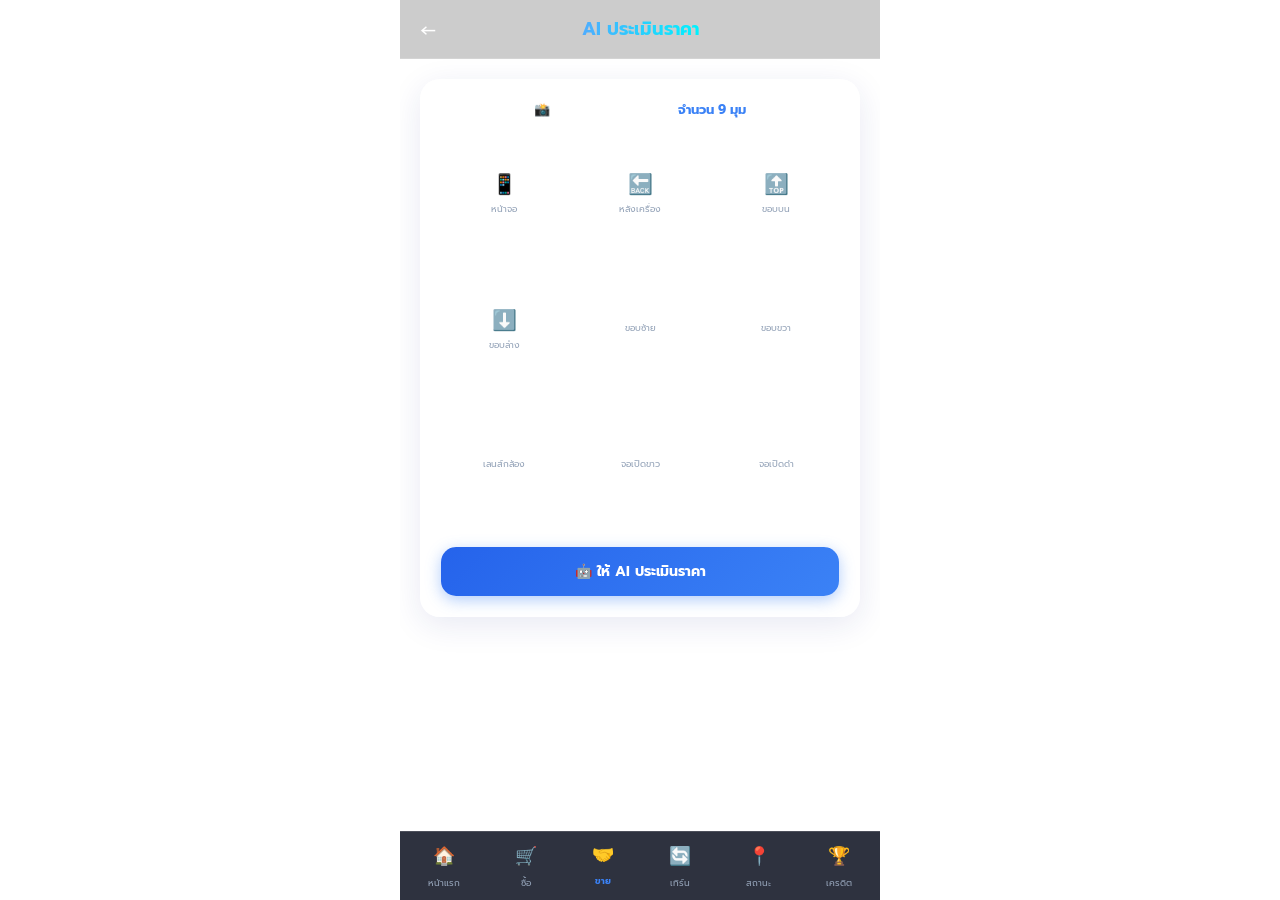
==== evaluate.html @ 4bdc99f0 "Add files via upload" ====
<!DOCTYPE html>
<html lang="th">
<head>
    <meta charset="UTF-8">
    <meta name="viewport" content="width=device-width, initial-scale=1.0, maximum-scale=1.0, user-scalable=no, viewport-fit=cover">
    <title>ClearMobi | ประเมินราคา</title>
    <link href="https://fonts.googleapis.com/css2?family=Prompt:wght@300;400;600;700&display=swap" rel="stylesheet">
    <link rel="stylesheet" href="css/style.css">
    <style>
        .upload-grid { display: grid; grid-template-columns: repeat(3, 1fr); gap: 10px; margin-bottom: 20px; }
        .upload-box {
            background: rgba(255,255,255,0.05); border: 1px dashed var(--glass-border);
            border-radius: 10px; aspect-ratio: 1; display: flex; flex-direction: column;
            align-items: center; justify-content: center; cursor: pointer; color: var(--text-muted);
            transition: background 0.2s; position: relative; overflow: hidden;
        }
        .upload-box:active { background: rgba(255,255,255,0.1); }
        .upload-box.uploaded { border: 1px solid var(--accent-green); }
        .upload-box img { width: 100%; height: 100%; object-fit: cover; position: absolute; top: 0; left: 0; display: none; }
        .upload-box.uploaded img { display: block; }
        .upload-icon { font-size: 20px; margin-bottom: 5px; }
        .upload-text { font-size: 9px; text-align: center; line-height: 1.2;}

        .price-result {
            background: linear-gradient(135deg, rgba(16, 185, 129, 0.2), rgba(16, 185, 129, 0.05));
            border: 1px solid var(--accent-green); border-radius: 15px; padding: 20px;
            text-align: center; margin-top: 20px; display: none;
        }
    </style>
</head>
<body class="theme-spirited">

    <div class="top-nav">
        <a href="index.html" style="position: absolute; left: 20px; text-decoration: none; color: inherit; font-size: 20px;">←</a>
        <div class="logo-c" style="font-size: 18px;">AI ประเมินราคา</div>
    </div>

    <div class="container">
        <div class="glass-card-light" style="margin-bottom: 20px; text-align: center;">
            <p style="font-size: 13px; margin-bottom: 10px;">📸 อัปโหลดรูปรอบเครื่อง <span style="color:var(--accent-blue); font-weight:bold;">จำนวน 9 มุม</span></p>

            <div class="upload-grid" id="uploadGrid">
                <div class="upload-box" onclick="mockUpload(this)"><div class="upload-icon">📱</div><div class="upload-text">หน้าจอ</div><img src="images/phone1.png"></div>
                <div class="upload-box" onclick="mockUpload(this)"><div class="upload-icon">🔙</div><div class="upload-text">หลังเครื่อง</div><img src="images/phone-14-back.png"></div>
                <div class="upload-box" onclick="mockUpload(this)"><div class="upload-icon">🔝</div><div class="upload-text">ขอบบน</div><img src="images/phone1.png"></div>
                <div class="upload-box" onclick="mockUpload(this)"><div class="upload-icon">⬇️</div><div class="upload-text">ขอบล่าง</div><img src="images/phone1.png"></div>
                <div class="upload-box" onclick="mockUpload(this)"><div class="upload-text">ขอบซ้าย</div><img src="images/phone1.png"></div>
                <div class="upload-box" onclick="mockUpload(this)"><div class="upload-text">ขอบขวา</div><img src="images/phone1.png"></div>
                <div class="upload-box" onclick="mockUpload(this)"><div class="upload-text">เลนส์กล้อง</div><img src="images/phone1.png"></div>
                <div class="upload-box" onclick="mockUpload(this)"><div class="upload-text">จอเปิดขาว</div><img src="images/phone1.png"></div>
                <div class="upload-box" onclick="mockUpload(this)"><div class="upload-text">จอเปิดดำ</div><img src="images/phone1.png"></div>
            </div>

            <button class="btn-glow-blue" style="width: 100%;" onclick="evaluatePrice()" id="btnEval">🤖 ให้ AI ประเมินราคา</button>
        </div>

        <div class="price-result" id="priceResult">
            <p style="font-size: 12px; color: var(--text-muted); margin-bottom: 5px;">ราคาประเมินคาดการณ์</p>
            <h2 style="color: var(--accent-green); font-size: 28px; margin-bottom: 15px;">฿18,500</h2>
            <div style="display: flex; gap: 10px;">
                <button class="btn-glow-blue" style="flex: 1; font-size: 13px;" onclick="window.location.href='kyc_legal.html'">💰 ยืนยันขาย</button>
                <button class="btn-glow-blue" style="flex: 1; font-size: 13px; background: linear-gradient(90deg, #f59e0b, #fbbf24); box-shadow: 0 4px 15px rgba(245,158,11,0.4);" onclick="window.location.href='trade-in.html'">🔄 นำไปเทิร์น</button>
            </div>
        </div>
    </div>

    <!-- เมนูด้านล่าง 6 เมนู -->
    <div class="bottom-nav">
        <a href="index.html" class="nav-item"><span class="nav-icon">🏠</span>หน้าแรก</a>
        <a href="marketplace.html" class="nav-item"><span class="nav-icon">🛒</span>ซื้อ</a>
        <a href="evaluate.html" class="nav-item active"><span class="nav-icon">🤝</span>ขาย</a>
        <a href="trade-in.html" class="nav-item"><span class="nav-icon">🔄</span>เทิร์น</a>
        <a href="tracking.html" class="nav-item"><span class="nav-icon">📍</span>สถานะ</a>
        <a href="soldout.html" class="nav-item"><span class="nav-icon">🏆</span>เครดิต</a>
    </div>

    <script src="js/app.js"></script>
    <script>
        let uploadCount = 0;
        function mockUpload(el) {
            if(!el.classList.contains('uploaded')) {
                el.classList.add('uploaded');
                uploadCount++;
            }
        }
        function evaluatePrice() {
            if(uploadCount < 9) {
                alert('⚠️ กรุณาอัปโหลดรูปภาพให้ครบจำนวน 9 มุมก่อนครับ');
                return;
            }
            ActionLock.lock('btnEval', 'AI กำลังวิเคราะห์...');
            setTimeout(() => {
                document.getElementById('priceResult').style.display = 'block';
                window.scrollTo({ top: document.body.scrollHeight, behavior: 'smooth' });
            }, 1500);
        }
    </script>
</body>
</html>
---- css/style.css ----
/* =========================================
 ไ ฟล์: css/style.css                                                     *
 ฟังก์ชัน: ควบคุม UI และจัดกึ่งกลาง Mobile App
 ========================================= */

:root {
    --bg-dark: #071022;
    --glass-dark: rgba(15, 25, 45, 0.65);
    --glass-light: rgba(255, 255, 255, 0.4);
    --glass-border: rgba(255, 255, 255, 0.15);
    --glass-blur: blur(15px);
    --text-main: #ffffff;
    --text-muted: #94a3b8;
    --accent-blue: #3b82f6;
    --accent-green: #10b981;
}

* { box-sizing: border-box; margin: 0; padding: 0; font-family: 'Prompt', sans-serif; -webkit-tap-highlight-color: transparent; }

/* 1. ล็อก Body และดึงแอปให้อยู่ตรงกลางจอเสมอ */
html, body {
    height: 100%;
    height: 100dvh; /* รองรับ Safari บน iOS ให้เต็มจอเป๊ะๆ */
    width: 100vw;
    overflow: hidden; /* ห้าม Body เลื่อน ป้องกันการเด้งแปลกๆ */
    display: flex;
    flex-direction: column;
    align-items: center; /* พระเอกของเรา: จัดกึ่งกลางแนวนอน */
    -webkit-user-select: none; user-select: none;
}

input, textarea, select { -webkit-user-select: auto; user-select: auto; }

/* 2. ดึงรูปพื้นหลังมาจากโฟลเดอร์ images ให้ถูกต้อง */
body.theme-spirited { background: url('../images/bg-spirited.png') center/cover no-repeat fixed; color: var(--text-main); }
body.theme-pastel { background: url('../images/bg-pastel.png') center/cover no-repeat fixed; color: #1e293b; }

/* --- 3. โครงสร้างเลย์เอาต์หลักของ App (ล็อกความกว้าง) --- */
.top-nav {
    flex-shrink: 0;
    display: flex; justify-content: center; align-items: center;
    padding: calc(15px + env(safe-area-inset-top)) 20px 15px 20px;
    background: rgba(0, 0, 0, 0.2);
    backdrop-filter: var(--glass-blur); border-bottom: 1px solid var(--glass-border);
    z-index: 1000;

    /* ล็อกความกว้างให้เท่ากับหน้าจอมือถือ */
    width: 100%;
    max-width: 480px;
}

/* พื้นที่ตรงกลางให้เลื่อนได้ (Scrollable Content) */
.container {
    flex: 1;
    overflow-y: auto; /* ให้เลื่อนได้เฉพาะพื้นที่เนื้อหา */
    -webkit-overflow-scrolling: touch; /* เลื่อนลื่นไหลบนระบบ iOS */
    padding: 20px 20px 100px 20px;

    /* ล็อกความกว้างให้อยู่ตรงกลาง */
    width: 100%;
    max-width: 480px;
    position: relative;
}
.container::-webkit-scrollbar { display: none; } /* ซ่อนแถบ Scrollbar ให้เนียนตา */

.bottom-nav {
    flex-shrink: 0;
    position: absolute; bottom: 0;
    left: 50%; /* เทคนิคดึงมาตรงกลางจอ */
    transform: translateX(-50%); /* จัดกึ่งกลางแกน X ให้เป๊ะๆ */

    /* ล็อกความกว้าง */
    width: 100%;
    max-width: 480px;

    display: flex; justify-content: space-around;
    background: rgba(10, 15, 30, 0.85); backdrop-filter: var(--glass-blur);
    border-top: 1px solid var(--glass-border);
    padding: 15px 0 calc(15px + env(safe-area-inset-bottom)) 0;
    z-index: 1000;
}
.theme-pastel .bottom-nav { background: rgba(255, 255, 255, 0.85); border-top: 1px solid rgba(0,0,0,0.1); }

.logo-c { font-size: 20px; font-weight: 700; background: linear-gradient(to right, #4facfe, #00f2fe); -webkit-background-clip: text; -webkit-text-fill-color: transparent; }

/* โค้ดส่วน Glass Cards และ Buttons ด้านล่างคงไว้เหมือนเดิมได้เลยครับ... */

/* Glass Cards */
.glass-card-dark {
    background: var(--glass-dark); backdrop-filter: var(--glass-blur);
    border: 1px solid var(--glass-border); border-radius: 20px; padding: 20px; margin-bottom: 15px;
    box-shadow: 0 8px 32px rgba(0,0,0,0.3); color: #fff;
}
.glass-card-light {
    background: var(--glass-light); backdrop-filter: var(--glass-blur);
    border: 1px solid rgba(255,255,255,0.6); border-radius: 20px; padding: 20px; margin-bottom: 15px;
    box-shadow: 0 8px 32px rgba(31,38,135,0.1);
}

/* Buttons */
.btn-glow-blue, .btn-glow-green {
    border: none; color: white; padding: 14px 20px; border-radius: 15px; font-weight: bold;
    cursor: pointer; display: flex; align-items: center; justify-content: center; gap: 8px; width: 100%;
    font-size: 14px; transition: transform 0.1s; outline: none;
}
.btn-glow-blue { background: linear-gradient(135deg, #2563eb, #3b82f6); box-shadow: 0 4px 15px rgba(59, 130, 246, 0.4); }
.btn-glow-green { background: linear-gradient(135deg, #059669, #10b981); box-shadow: 0 4px 15px rgba(16, 185, 129, 0.4); }
.btn-glow-blue:active, .btn-glow-green:active { transform: scale(0.96); }

.nav-item { color: var(--text-muted); text-decoration: none; font-size: 10px; display: flex; flex-direction: column; align-items: center; gap: 4px; transition: color 0.3s; }
.theme-pastel .nav-item { color: #64748b; }
.nav-item.active { color: var(--accent-blue); font-weight: bold; transform: translateY(-2px); }
.nav-icon { font-size: 22px; margin-bottom: 2px; }
/* =========================================
 ส ่วนเสริม: ระบบ Zoom รูปภาพเอกสาร (Modal)      *
 ========================================= */
.modal {
    display: none; position: fixed; z-index: 2000; left: 0; top: 0;
    width: 100vw; height: 100dvh; background-color: rgba(0,0,0,0.9);
    align-items: center; justify-content: center;
    opacity: 0; transition: opacity 0.3s ease;
    backdrop-filter: blur(10px);
}
.modal.show { display: flex; opacity: 1; }
.modal-content {
    max-width: 95%; max-height: 90%; object-fit: contain;
    border-radius: 10px; box-shadow: 0 0 30px rgba(255,255,255,0.1);
    transform: scale(0.8); transition: transform 0.3s ease;
}
.modal.show .modal-content { transform: scale(1); }
.modal-close {
    position: absolute; top: 20px; right: 25px; color: #fff;
    font-size: 40px; font-weight: bold; cursor: pointer;
    background: rgba(0,0,0,0.5); width: 40px; height: 40px;
    display: flex; align-items: center; justify-content: center;
    border-radius: 50%;
}

/* สไตล์กล่องเอกสารในหน้า Index */
.doc-group { margin-bottom: 25px; }
.doc-group h3 { font-size: 14px; color: var(--accent-blue); margin-bottom: 12px; border-bottom: 1px solid rgba(255,255,255,0.1); padding-bottom: 5px;}
.doc-list { display: grid; grid-template-columns: repeat(2, 1fr); gap: 10px; }
.doc-card {
    background: var(--glass-dark); border: 1px solid var(--glass-border);
    border-radius: 12px; padding: 10px; text-align: center; cursor: pointer;
    transition: transform 0.2s;
}
.doc-card:active { transform: scale(0.95); }
.doc-icon { font-size: 30px; margin-bottom: 5px; filter: drop-shadow(0 0 5px rgba(255,255,255,0.2)); }
.doc-card img { width: 100%; height: 80px; object-fit: cover; border-radius: 8px; margin-bottom: 5px; opacity: 0.8; }
.doc-name { font-size: 10px; color: #fff; line-height: 1.2; }

/* อัปเดตขนาด Bottom Nav ให้รองรับ 6 เมนู */
.bottom-nav { padding: 10px 0 calc(10px + env(safe-area-inset-bottom)) 0; }
.nav-item { font-size: 9px; }
.nav-icon { font-size: 18px; margin-bottom: 2px; }
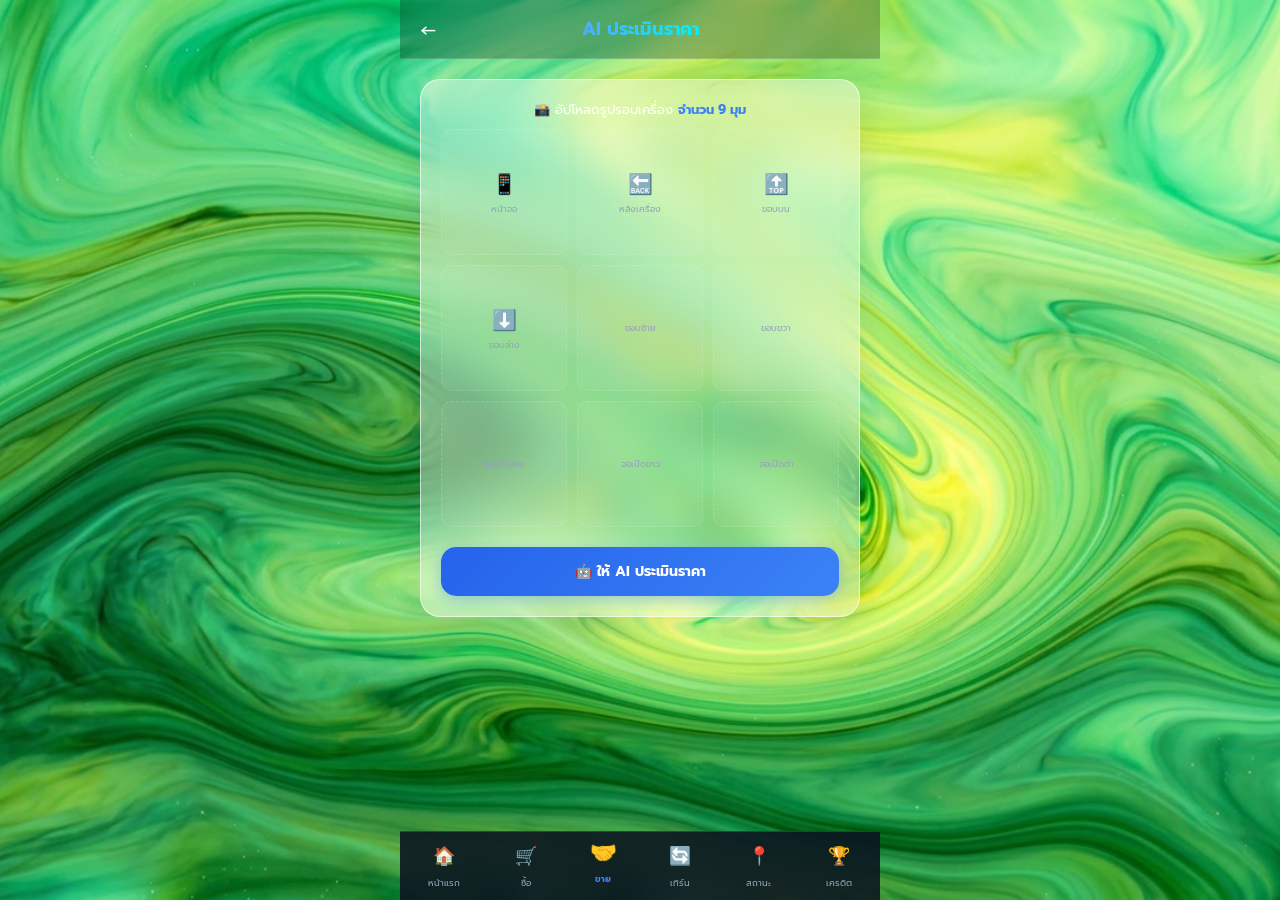
==== commit ec041d75: "Add files via upload" ====
--- a/evaluate.html
+++ b/evaluate.html
@@ -40,15 +40,15 @@
             <p style="font-size: 13px; margin-bottom: 10px;">📸 อัปโหลดรูปรอบเครื่อง <span style="color:var(--accent-blue); font-weight:bold;">จำนวน 9 มุม</span></p>
 
             <div class="upload-grid" id="uploadGrid">
-                <div class="upload-box" onclick="mockUpload(this)"><div class="upload-icon">📱</div><div class="upload-text">หน้าจอ</div><img src="images/phone1.png"></div>
-                <div class="upload-box" onclick="mockUpload(this)"><div class="upload-icon">🔙</div><div class="upload-text">หลังเครื่อง</div><img src="images/phone-14-back.png"></div>
-                <div class="upload-box" onclick="mockUpload(this)"><div class="upload-icon">🔝</div><div class="upload-text">ขอบบน</div><img src="images/phone1.png"></div>
-                <div class="upload-box" onclick="mockUpload(this)"><div class="upload-icon">⬇️</div><div class="upload-text">ขอบล่าง</div><img src="images/phone1.png"></div>
-                <div class="upload-box" onclick="mockUpload(this)"><div class="upload-text">ขอบซ้าย</div><img src="images/phone1.png"></div>
-                <div class="upload-box" onclick="mockUpload(this)"><div class="upload-text">ขอบขวา</div><img src="images/phone1.png"></div>
-                <div class="upload-box" onclick="mockUpload(this)"><div class="upload-text">เลนส์กล้อง</div><img src="images/phone1.png"></div>
-                <div class="upload-box" onclick="mockUpload(this)"><div class="upload-text">จอเปิดขาว</div><img src="images/phone1.png"></div>
-                <div class="upload-box" onclick="mockUpload(this)"><div class="upload-text">จอเปิดดำ</div><img src="images/phone1.png"></div>
+                <div class="upload-box" onclick="mockUpload(this)"><div class="upload-icon">📱</div><div class="upload-text">หน้าจอ</div><img src="images/phone1.webp"></div>
+                <div class="upload-box" onclick="mockUpload(this)"><div class="upload-icon">🔙</div><div class="upload-text">หลังเครื่อง</div><img src="images/phone-14-back.webp"></div>
+                <div class="upload-box" onclick="mockUpload(this)"><div class="upload-icon">🔝</div><div class="upload-text">ขอบบน</div><img src="images/phone1.webp"></div>
+                <div class="upload-box" onclick="mockUpload(this)"><div class="upload-icon">⬇️</div><div class="upload-text">ขอบล่าง</div><img src="images/phone1.webp"></div>
+                <div class="upload-box" onclick="mockUpload(this)"><div class="upload-text">ขอบซ้าย</div><img src="images/phone1.webp"></div>
+                <div class="upload-box" onclick="mockUpload(this)"><div class="upload-text">ขอบขวา</div><img src="images/phone1.webp"></div>
+                <div class="upload-box" onclick="mockUpload(this)"><div class="upload-text">เลนส์กล้อง</div><img src="images/phone1.webp"></div>
+                <div class="upload-box" onclick="mockUpload(this)"><div class="upload-text">จอเปิดขาว</div><img src="images/phone1.webp"></div>
+                <div class="upload-box" onclick="mockUpload(this)"><div class="upload-text">จอเปิดดำ</div><img src="images/phone1.webp"></div>
             </div>
 
             <button class="btn-glow-blue" style="width: 100%;" onclick="evaluatePrice()" id="btnEval">🤖 ให้ AI ประเมินราคา</button>
--- a/css/style.css
+++ b/css/style.css
@@ -1,14 +1,14 @@
 /* =========================================
- ไ ฟล์: css/style.css                                                     *
- ฟังก์ชัน: ควบคุม UI และจัดกึ่งกลาง Mobile App
- ========================================= */
+ * ไฟล์: css/style.css
+ * ฟังก์ชัน: ควบคุม UI, จัดกึ่งกลาง Mobile App และ Glassmorphism
+ * ========================================= */
 
 :root {
     --bg-dark: #071022;
     --glass-dark: rgba(15, 25, 45, 0.65);
     --glass-light: rgba(255, 255, 255, 0.4);
     --glass-border: rgba(255, 255, 255, 0.15);
-    --glass-blur: blur(15px);
+    --glass-blur: blur(18px); /* เพิ่มความเบลอให้ดูแพงขึ้น */
     --text-main: #ffffff;
     --text-muted: #94a3b8;
     --accent-blue: #3b82f6;
@@ -20,106 +20,93 @@
 /* 1. ล็อก Body และดึงแอปให้อยู่ตรงกลางจอเสมอ */
 html, body {
     height: 100%;
-    height: 100dvh; /* รองรับ Safari บน iOS ให้เต็มจอเป๊ะๆ */
+    height: 100dvh;
     width: 100vw;
-    overflow: hidden; /* ห้าม Body เลื่อน ป้องกันการเด้งแปลกๆ */
+    overflow: hidden;
     display: flex;
     flex-direction: column;
-    align-items: center; /* พระเอกของเรา: จัดกึ่งกลางแนวนอน */
+    align-items: center;
     -webkit-user-select: none; user-select: none;
+    background-color: var(--bg-dark);
 }
 
 input, textarea, select { -webkit-user-select: auto; user-select: auto; }
 
-/* 2. ดึงรูปพื้นหลังมาจากโฟลเดอร์ images ให้ถูกต้อง */
-body.theme-spirited { background: url('../images/bg-spirited.png') center/cover no-repeat fixed; color: var(--text-main); }
-body.theme-pastel { background: url('../images/bg-pastel.png') center/cover no-repeat fixed; color: #1e293b; }
+/* 2. ดึงรูปพื้นหลัง (เปลี่ยนเป็น .webp แล้วก๊าบ!) */
+body.theme-dark { background: url('../images/bg-dark.webp') center/cover no-repeat fixed; color: var(--text-main); }
+body.theme-pastel { background: url('../images/bg-pastel.webp') center/cover no-repeat fixed; color: #1e293b; }
+body.theme-spirited { background: url('../images/bg-spirited.webp') center/cover no-repeat fixed; color: var(--text-main); }
 
-/* --- 3. โครงสร้างเลย์เอาต์หลักของ App (ล็อกความกว้าง) --- */
+/* --- 3. โครงสร้างเลย์เอาต์หลักของ App --- */
 .top-nav {
     flex-shrink: 0;
     display: flex; justify-content: center; align-items: center;
     padding: calc(15px + env(safe-area-inset-top)) 20px 15px 20px;
-    background: rgba(0, 0, 0, 0.2);
+    background: rgba(0, 0, 0, 0.25);
     backdrop-filter: var(--glass-blur); border-bottom: 1px solid var(--glass-border);
     z-index: 1000;
-
-    /* ล็อกความกว้างให้เท่ากับหน้าจอมือถือ */
-    width: 100%;
-    max-width: 480px;
+    width: 100%; max-width: 480px;
 }
 
-/* พื้นที่ตรงกลางให้เลื่อนได้ (Scrollable Content) */
 .container {
     flex: 1;
-    overflow-y: auto; /* ให้เลื่อนได้เฉพาะพื้นที่เนื้อหา */
-    -webkit-overflow-scrolling: touch; /* เลื่อนลื่นไหลบนระบบ iOS */
+    overflow-y: auto;
+    -webkit-overflow-scrolling: touch;
     padding: 20px 20px 100px 20px;
-
-    /* ล็อกความกว้างให้อยู่ตรงกลาง */
-    width: 100%;
-    max-width: 480px;
+    width: 100%; max-width: 480px;
     position: relative;
+    scroll-behavior: smooth;
 }
-.container::-webkit-scrollbar { display: none; } /* ซ่อนแถบ Scrollbar ให้เนียนตา */
+.container::-webkit-scrollbar { display: none; }
 
 .bottom-nav {
     flex-shrink: 0;
-    position: absolute; bottom: 0;
-    left: 50%; /* เทคนิคดึงมาตรงกลางจอ */
-    transform: translateX(-50%); /* จัดกึ่งกลางแกน X ให้เป๊ะๆ */
-
-    /* ล็อกความกว้าง */
-    width: 100%;
-    max-width: 480px;
-
+    position: absolute; bottom: 0; left: 50%; transform: translateX(-50%);
+    width: 100%; max-width: 480px;
     display: flex; justify-content: space-around;
     background: rgba(10, 15, 30, 0.85); backdrop-filter: var(--glass-blur);
     border-top: 1px solid var(--glass-border);
-    padding: 15px 0 calc(15px + env(safe-area-inset-bottom)) 0;
+    padding: 10px 0 calc(10px + env(safe-area-inset-bottom)) 0;
     z-index: 1000;
 }
 .theme-pastel .bottom-nav { background: rgba(255, 255, 255, 0.85); border-top: 1px solid rgba(0,0,0,0.1); }
 
 .logo-c { font-size: 20px; font-weight: 700; background: linear-gradient(to right, #4facfe, #00f2fe); -webkit-background-clip: text; -webkit-text-fill-color: transparent; }
 
-/* โค้ดส่วน Glass Cards และ Buttons ด้านล่างคงไว้เหมือนเดิมได้เลยครับ... */
-
-/* Glass Cards */
+/* --- 4. Glass Cards & Buttons --- */
 .glass-card-dark {
     background: var(--glass-dark); backdrop-filter: var(--glass-blur);
     border: 1px solid var(--glass-border); border-radius: 20px; padding: 20px; margin-bottom: 15px;
-    box-shadow: 0 8px 32px rgba(0,0,0,0.3); color: #fff;
+    box-shadow: 0 8px 32px rgba(0,0,0,0.3); color: #fff; transition: transform 0.2s;
 }
 .glass-card-light {
     background: var(--glass-light); backdrop-filter: var(--glass-blur);
     border: 1px solid rgba(255,255,255,0.6); border-radius: 20px; padding: 20px; margin-bottom: 15px;
-    box-shadow: 0 8px 32px rgba(31,38,135,0.1);
+    box-shadow: 0 8px 32px rgba(31,38,135,0.1); transition: transform 0.2s;
 }
 
-/* Buttons */
 .btn-glow-blue, .btn-glow-green {
     border: none; color: white; padding: 14px 20px; border-radius: 15px; font-weight: bold;
     cursor: pointer; display: flex; align-items: center; justify-content: center; gap: 8px; width: 100%;
-    font-size: 14px; transition: transform 0.1s; outline: none;
+    font-size: 14px; transition: all 0.2s ease; outline: none;
 }
 .btn-glow-blue { background: linear-gradient(135deg, #2563eb, #3b82f6); box-shadow: 0 4px 15px rgba(59, 130, 246, 0.4); }
 .btn-glow-green { background: linear-gradient(135deg, #059669, #10b981); box-shadow: 0 4px 15px rgba(16, 185, 129, 0.4); }
-.btn-glow-blue:active, .btn-glow-green:active { transform: scale(0.96); }
+.btn-glow-blue:active, .btn-glow-green:active { transform: scale(0.96); box-shadow: 0 2px 8px rgba(0,0,0,0.3); }
 
-.nav-item { color: var(--text-muted); text-decoration: none; font-size: 10px; display: flex; flex-direction: column; align-items: center; gap: 4px; transition: color 0.3s; }
+/* --- 5. Navigation Items --- */
+.nav-item { color: var(--text-muted); text-decoration: none; font-size: 9px; display: flex; flex-direction: column; align-items: center; gap: 4px; transition: all 0.3s cubic-bezier(0.4, 0, 0.2, 1); }
 .theme-pastel .nav-item { color: #64748b; }
-.nav-item.active { color: var(--accent-blue); font-weight: bold; transform: translateY(-2px); }
-.nav-icon { font-size: 22px; margin-bottom: 2px; }
-/* =========================================
- ส ่วนเสริม: ระบบ Zoom รูปภาพเอกสาร (Modal)      *
- ========================================= */
+.nav-item.active { color: var(--accent-blue); font-weight: bold; transform: translateY(-4px); }
+.nav-icon { font-size: 18px; margin-bottom: 2px; transition: transform 0.3s; }
+.nav-item.active .nav-icon { transform: scale(1.2); }
+
+/* --- 6. ระบบ Zoom รูปภาพเอกสาร (Modal) --- */
 .modal {
     display: none; position: fixed; z-index: 2000; left: 0; top: 0;
     width: 100vw; height: 100dvh; background-color: rgba(0,0,0,0.9);
     align-items: center; justify-content: center;
-    opacity: 0; transition: opacity 0.3s ease;
-    backdrop-filter: blur(10px);
+    opacity: 0; transition: opacity 0.3s ease; backdrop-filter: blur(10px);
 }
 .modal.show { display: flex; opacity: 1; }
 .modal-content {
@@ -132,25 +119,5 @@
     position: absolute; top: 20px; right: 25px; color: #fff;
     font-size: 40px; font-weight: bold; cursor: pointer;
     background: rgba(0,0,0,0.5); width: 40px; height: 40px;
-    display: flex; align-items: center; justify-content: center;
-    border-radius: 50%;
+    display: flex; align-items: center; justify-content: center; border-radius: 50%;
 }
-
-/* สไตล์กล่องเอกสารในหน้า Index */
-.doc-group { margin-bottom: 25px; }
-.doc-group h3 { font-size: 14px; color: var(--accent-blue); margin-bottom: 12px; border-bottom: 1px solid rgba(255,255,255,0.1); padding-bottom: 5px;}
-.doc-list { display: grid; grid-template-columns: repeat(2, 1fr); gap: 10px; }
-.doc-card {
-    background: var(--glass-dark); border: 1px solid var(--glass-border);
-    border-radius: 12px; padding: 10px; text-align: center; cursor: pointer;
-    transition: transform 0.2s;
-}
-.doc-card:active { transform: scale(0.95); }
-.doc-icon { font-size: 30px; margin-bottom: 5px; filter: drop-shadow(0 0 5px rgba(255,255,255,0.2)); }
-.doc-card img { width: 100%; height: 80px; object-fit: cover; border-radius: 8px; margin-bottom: 5px; opacity: 0.8; }
-.doc-name { font-size: 10px; color: #fff; line-height: 1.2; }
-
-/* อัปเดตขนาด Bottom Nav ให้รองรับ 6 เมนู */
-.bottom-nav { padding: 10px 0 calc(10px + env(safe-area-inset-bottom)) 0; }
-.nav-item { font-size: 9px; }
-.nav-icon { font-size: 18px; margin-bottom: 2px; }
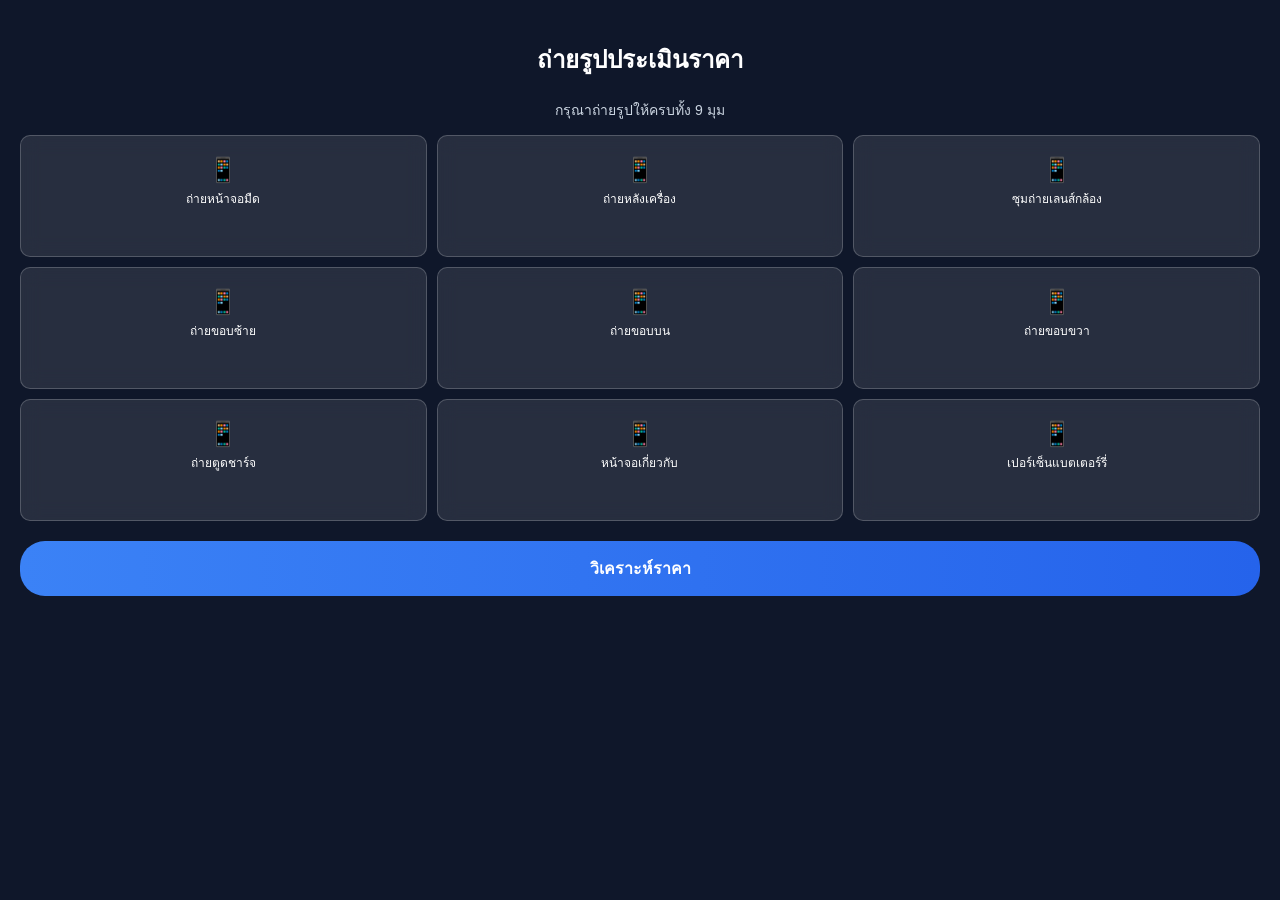
==== commit d1d02460: "Add files via upload" ====
--- a/evaluate.html
+++ b/evaluate.html
@@ -2,97 +2,173 @@
 <html lang="th">
 <head>
     <meta charset="UTF-8">
-    <meta name="viewport" content="width=device-width, initial-scale=1.0, maximum-scale=1.0, user-scalable=no, viewport-fit=cover">
-    <title>ClearMobi | ประเมินราคา</title>
-    <link href="https://fonts.googleapis.com/css2?family=Prompt:wght@300;400;600;700&display=swap" rel="stylesheet">
-    <link rel="stylesheet" href="css/style.css">
+    <meta name="viewport" content="width=device-width, initial-scale=1.0">
+    <title>ประเมินราคามือถือ - ClearMobi</title>
     <style>
-        .upload-grid { display: grid; grid-template-columns: repeat(3, 1fr); gap: 10px; margin-bottom: 20px; }
+        /* สไตล์แบบ Glassmorphism ตึงๆ */
+        body {
+            background: #0f172a;
+            color: white;
+            font-family: sans-serif;
+            margin: 0;
+            padding: 20px;
+        }
+        .grid-container {
+            display: grid;
+            grid-template-columns: repeat(3, 1fr);
+            gap: 10px;
+            margin-bottom: 20px;
+        }
         .upload-box {
-            background: rgba(255,255,255,0.05); border: 1px dashed var(--glass-border);
-            border-radius: 10px; aspect-ratio: 1; display: flex; flex-direction: column;
-            align-items: center; justify-content: center; cursor: pointer; color: var(--text-muted);
-            transition: background 0.2s; position: relative; overflow: hidden;
+            background: rgba(255, 255, 255, 0.1);
+            border: 1px solid rgba(255, 255, 255, 0.2);
+            border-radius: 10px;
+            padding: 20px 10px;
+            text-align: center;
+            cursor: pointer;
+            backdrop-filter: blur(10px);
+            position: relative;
+            overflow: hidden;
+            min-height: 80px;
         }
-        .upload-box:active { background: rgba(255,255,255,0.1); }
-        .upload-box.uploaded { border: 1px solid var(--accent-green); }
-        .upload-box img { width: 100%; height: 100%; object-fit: cover; position: absolute; top: 0; left: 0; display: none; }
-        .upload-box.uploaded img { display: block; }
-        .upload-icon { font-size: 20px; margin-bottom: 5px; }
-        .upload-text { font-size: 9px; text-align: center; line-height: 1.2;}
-
-        .price-result {
-            background: linear-gradient(135deg, rgba(16, 185, 129, 0.2), rgba(16, 185, 129, 0.05));
-            border: 1px solid var(--accent-green); border-radius: 15px; padding: 20px;
-            text-align: center; margin-top: 20px; display: none;
+        .upload-box img {
+            width: 100%;
+            height: 100%;
+            object-fit: cover;
+            position: absolute;
+            top: 0;
+            left: 0;
+            display: none;
+        }
+        .upload-box.uploaded img {
+            display: block;
+        }
+        .upload-icon {
+            font-size: 24px;
+            margin-bottom: 5px;
+        }
+        .upload-text {
+            font-size: 12px;
+            z-index: 2;
+            position: relative;
+        }
+        .btn-eval {
+            background: linear-gradient(90deg, #3b82f6, #2563eb);
+            border: none;
+            border-radius: 25px;
+            color: white;
+            padding: 15px 20px;
+            width: 100%;
+            font-size: 16px;
+            font-weight: bold;
+            cursor: pointer;
+        }
+        #priceResult {
+            display: none;
+            margin-top: 20px;
+            padding: 20px;
+            background: rgba(34, 197, 94, 0.2);
+            border-radius: 10px;
+            text-align: center;
         }
     </style>
 </head>
-<body class="theme-spirited">
+<body>
+    <h2 style="text-align: center;">ถ่ายรูปประเมินราคา</h2>
+    <p style="text-align: center; font-size: 14px; color: #cbd5e1;">กรุณาถ่ายรูปให้ครบทั้ง 9 มุม</p>
 
-    <div class="top-nav">
-        <a href="index.html" style="position: absolute; left: 20px; text-decoration: none; color: inherit; font-size: 20px;">←</a>
-        <div class="logo-c" style="font-size: 18px;">AI ประเมินราคา</div>
+    <div class="grid-container" id="uploadGrid">
+        <!-- สร้างกล่อง 9 มุม -->
+        <div class="upload-box" onclick="openCamera(this)"><div class="upload-icon">📱</div><div class="upload-text">ถ่ายหน้าจอมืด</div><img src=""></div>
+        <div class="upload-box" onclick="openCamera(this)"><div class="upload-icon">📱</div><div class="upload-text">ถ่ายหลังเครื่อง</div><img src=""></div>
+        <div class="upload-box" onclick="openCamera(this)"><div class="upload-icon">📱</div><div class="upload-text">ซุมถ่ายเลนส์กล้อง</div><img src=""></div>
+        <div class="upload-box" onclick="openCamera(this)"><div class="upload-icon">📱</div><div class="upload-text">ถ่ายขอบซ้าย</div><img src=""></div>
+        <div class="upload-box" onclick="openCamera(this)"><div class="upload-icon">📱</div><div class="upload-text">ถ่ายขอบบน</div><img src=""></div>
+        <div class="upload-box" onclick="openCamera(this)"><div class="upload-icon">📱</div><div class="upload-text">ถ่ายขอบขวา</div><img src=""></div>
+        <div class="upload-box" onclick="openCamera(this)"><div class="upload-icon">📱</div><div class="upload-text">ถ่ายตูดชาร์จ</div><img src=""></div>
+        <div class="upload-box" onclick="openCamera(this)"><div class="upload-icon">📱</div><div class="upload-text">หน้าจอเกี่ยวกับ</div><img src=""></div>
+        <div class="upload-box" onclick="openCamera(this)"><div class="upload-icon">📱</div><div class="upload-text">เปอร์เซ็นแบตเตอร์รี่</div><img src=""></div>
     </div>
 
-    <div class="container">
-        <div class="glass-card-light" style="margin-bottom: 20px; text-align: center;">
-            <p style="font-size: 13px; margin-bottom: 10px;">📸 อัปโหลดรูปรอบเครื่อง <span style="color:var(--accent-blue); font-weight:bold;">จำนวน 9 มุม</span></p>
+    <button id="btnEval" class="btn-eval" onclick="evaluatePrice()">วิเคราะห์ราคา</button>
 
-            <div class="upload-grid" id="uploadGrid">
-                <div class="upload-box" onclick="mockUpload(this)"><div class="upload-icon">📱</div><div class="upload-text">หน้าจอ</div><img src="images/phone1.webp"></div>
-                <div class="upload-box" onclick="mockUpload(this)"><div class="upload-icon">🔙</div><div class="upload-text">หลังเครื่อง</div><img src="images/phone-14-back.webp"></div>
-                <div class="upload-box" onclick="mockUpload(this)"><div class="upload-icon">🔝</div><div class="upload-text">ขอบบน</div><img src="images/phone1.webp"></div>
-                <div class="upload-box" onclick="mockUpload(this)"><div class="upload-icon">⬇️</div><div class="upload-text">ขอบล่าง</div><img src="images/phone1.webp"></div>
-                <div class="upload-box" onclick="mockUpload(this)"><div class="upload-text">ขอบซ้าย</div><img src="images/phone1.webp"></div>
-                <div class="upload-box" onclick="mockUpload(this)"><div class="upload-text">ขอบขวา</div><img src="images/phone1.webp"></div>
-                <div class="upload-box" onclick="mockUpload(this)"><div class="upload-text">เลนส์กล้อง</div><img src="images/phone1.webp"></div>
-                <div class="upload-box" onclick="mockUpload(this)"><div class="upload-text">จอเปิดขาว</div><img src="images/phone1.webp"></div>
-                <div class="upload-box" onclick="mockUpload(this)"><div class="upload-text">จอเปิดดำ</div><img src="images/phone1.webp"></div>
-            </div>
-
-            <button class="btn-glow-blue" style="width: 100%;" onclick="evaluatePrice()" id="btnEval">🤖 ให้ AI ประเมินราคา</button>
-        </div>
-
-        <div class="price-result" id="priceResult">
-            <p style="font-size: 12px; color: var(--text-muted); margin-bottom: 5px;">ราคาประเมินคาดการณ์</p>
-            <h2 style="color: var(--accent-green); font-size: 28px; margin-bottom: 15px;">฿18,500</h2>
-            <div style="display: flex; gap: 10px;">
-                <button class="btn-glow-blue" style="flex: 1; font-size: 13px;" onclick="window.location.href='kyc_legal.html'">💰 ยืนยันขาย</button>
-                <button class="btn-glow-blue" style="flex: 1; font-size: 13px; background: linear-gradient(90deg, #f59e0b, #fbbf24); box-shadow: 0 4px 15px rgba(245,158,11,0.4);" onclick="window.location.href='trade-in.html'">🔄 นำไปเทิร์น</button>
-            </div>
-        </div>
+    <div id="priceResult">
+        <h3>ราคาประเมินเบื้องต้น</h3>
+        <h1 style="color: #4ade80;">5,000 บาท</h1>
+        <p style="font-size: 12px; color: #cbd5e1;">(ราคานี้อาจเปลี่ยนแปลงตามสภาพจริง)</p>
     </div>
 
-    <!-- เมนูด้านล่าง 6 เมนู -->
-    <div class="bottom-nav">
-        <a href="index.html" class="nav-item"><span class="nav-icon">🏠</span>หน้าแรก</a>
-        <a href="marketplace.html" class="nav-item"><span class="nav-icon">🛒</span>ซื้อ</a>
-        <a href="evaluate.html" class="nav-item active"><span class="nav-icon">🤝</span>ขาย</a>
-        <a href="trade-in.html" class="nav-item"><span class="nav-icon">🔄</span>เทิร์น</a>
-        <a href="tracking.html" class="nav-item"><span class="nav-icon">📍</span>สถานะ</a>
-        <a href="soldout.html" class="nav-item"><span class="nav-icon">🏆</span>เครดิต</a>
-    </div>
-
-    <script src="js/app.js"></script>
     <script>
         let uploadCount = 0;
-        function mockUpload(el) {
-            if(!el.classList.contains('uploaded')) {
-                el.classList.add('uploaded');
-                uploadCount++;
+        let currentUploadBox = null;
+
+        // สร้าง Input แบบซ่อน เพื่อใช้เรียกกล้องหลัง
+        const cameraInput = document.createElement('input');
+        cameraInput.type = 'file';
+        cameraInput.accept = 'image/*';
+        cameraInput.capture = 'environment';
+
+        // ดักจับเมื่อผู้ใช้ถ่ายรูปเสร็จ
+        cameraInput.addEventListener('change', async function(e) {
+            const file = e.target.files[0];
+            if (!file || !currentUploadBox) return;
+
+            const textEl = currentUploadBox.querySelector('.upload-text');
+            const originalText = textEl.innerText;
+            textEl.innerText = "กำลังประมวลผล...";
+
+            try {
+                // ใช้ FileReader แปลงรูปเพื่อนำมาพรีวิวบนหน้าจอ
+                const reader = new FileReader();
+                reader.onload = function(event) {
+                    const imgEl = currentUploadBox.querySelector('img');
+                    imgEl.src = event.target.result;
+
+                    if (!currentUploadBox.classList.contains('uploaded')) {
+                        currentUploadBox.classList.add('uploaded');
+                    }
+                    textEl.innerText = "ถ่ายแล้ว";
+                    textEl.style.textShadow = "0px 0px 5px #000";
+
+                    uploadCount = document.querySelectorAll('.upload-box.uploaded').length;
+                };
+                reader.readAsDataURL(file);
+
+            } catch (err) {
+                console.error("Error:", err);
+                textEl.innerText = originalText;
+                alert("⚠️ เกิดข้อผิดพลาดในการโหลดรูป");
             }
+
+            // ล้างค่าเพื่อให้เปิดกล้องใหม่ได้
+            cameraInput.value = '';
+            currentUploadBox = null;
+        });
+
+        // ฟังก์ชันสั่งคลิก Input ซ่อน เพื่อเปิดกล้อง
+        function openCamera(el) {
+            currentUploadBox = el;
+            cameraInput.click();
         }
+
+        // ฟังก์ชันกดปุ่มประเมินราคา
         function evaluatePrice() {
             if(uploadCount < 9) {
-                alert('⚠️ กรุณาอัปโหลดรูปภาพให้ครบจำนวน 9 มุมก่อนครับ');
+                alert('⚠️ กรุณาอัปโหลดรูปภาพให้ครบ 9 มุมก่อนครับ (ตอนนี้มี ' + uploadCount + ' รูป)');
                 return;
             }
-            ActionLock.lock('btnEval', 'AI กำลังวิเคราะห์...');
+
+            const btn = document.getElementById('btnEval');
+            btn.innerText = 'AI กำลังวิเคราะห์...';
+            btn.disabled = true;
+
+            // จำลองเวลาโหลดข้อมูล
             setTimeout(() => {
                 document.getElementById('priceResult').style.display = 'block';
                 window.scrollTo({ top: document.body.scrollHeight, behavior: 'smooth' });
-            }, 1500);
+                btn.innerText = 'วิเคราะห์ราคา';
+                btn.disabled = false;
+            }, 2000);
         }
     </script>
 </body>
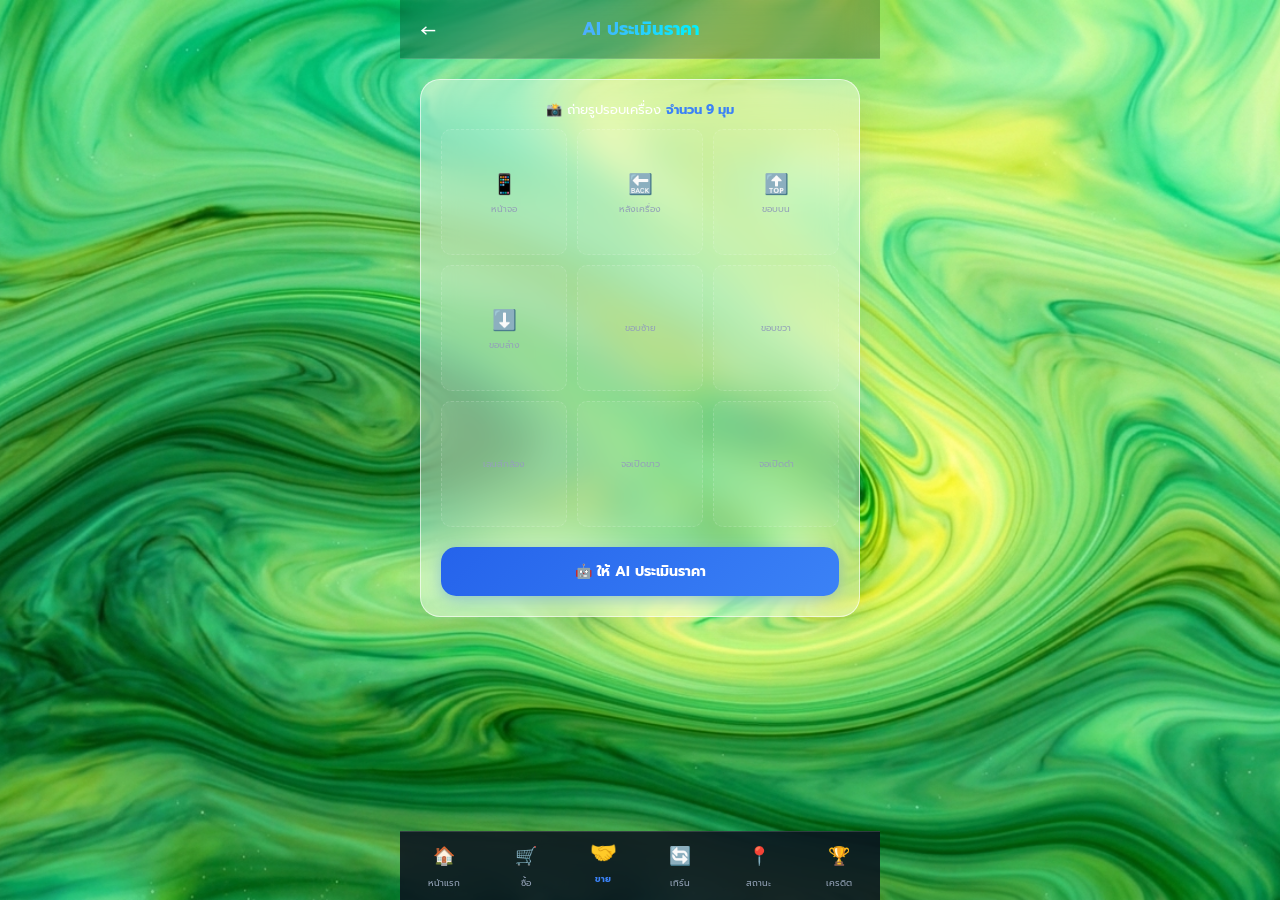
==== commit 2c9c7c89: "Add files via upload" ====
--- a/evaluate.html
+++ b/evaluate.html
@@ -2,173 +2,156 @@
 <html lang="th">
 <head>
     <meta charset="UTF-8">
-    <meta name="viewport" content="width=device-width, initial-scale=1.0">
-    <title>ประเมินราคามือถือ - ClearMobi</title>
+    <meta name="viewport" content="width=device-width, initial-scale=1.0, maximum-scale=1.0, user-scalable=no, viewport-fit=cover">
+    <title>ClearMobi | ประเมินราคา</title>
+    <link href="https://fonts.googleapis.com/css2?family=Prompt:wght@300;400;600;700&display=swap" rel="stylesheet">
+    <link rel="stylesheet" href="css/style.css">
     <style>
-        /* สไตล์แบบ Glassmorphism ตึงๆ */
-        body {
-            background: #0f172a;
-            color: white;
-            font-family: sans-serif;
-            margin: 0;
-            padding: 20px;
+        /* สไตล์กล่องอัปโหลดรูป */
+        .upload-grid { display: grid; grid-template-columns: repeat(3, 1fr); gap: 10px; margin-bottom: 20px; }
+        .upload-box {
+            background: rgba(255,255,255,0.05); border: 1px dashed var(--glass-border);
+            border-radius: 10px; aspect-ratio: 1; display: flex; flex-direction: column;
+            align-items: center; justify-content: center; cursor: pointer; color: var(--text-muted);
+            transition: background 0.2s; position: relative; overflow: hidden;
         }
-        .grid-container {
-            display: grid;
-            grid-template-columns: repeat(3, 1fr);
-            gap: 10px;
-            margin-bottom: 20px;
-        }
-        .upload-box {
-            background: rgba(255, 255, 255, 0.1);
-            border: 1px solid rgba(255, 255, 255, 0.2);
-            border-radius: 10px;
-            padding: 20px 10px;
-            text-align: center;
-            cursor: pointer;
-            backdrop-filter: blur(10px);
-            position: relative;
-            overflow: hidden;
-            min-height: 80px;
-        }
-        .upload-box img {
-            width: 100%;
-            height: 100%;
-            object-fit: cover;
-            position: absolute;
-            top: 0;
-            left: 0;
-            display: none;
-        }
-        .upload-box.uploaded img {
-            display: block;
-        }
-        .upload-icon {
-            font-size: 24px;
-            margin-bottom: 5px;
-        }
-        .upload-text {
-            font-size: 12px;
-            z-index: 2;
-            position: relative;
-        }
-        .btn-eval {
-            background: linear-gradient(90deg, #3b82f6, #2563eb);
-            border: none;
-            border-radius: 25px;
-            color: white;
-            padding: 15px 20px;
-            width: 100%;
-            font-size: 16px;
-            font-weight: bold;
-            cursor: pointer;
-        }
-        #priceResult {
-            display: none;
-            margin-top: 20px;
-            padding: 20px;
-            background: rgba(34, 197, 94, 0.2);
-            border-radius: 10px;
-            text-align: center;
+        .upload-box:active { background: rgba(255,255,255,0.1); }
+        .upload-box.uploaded { border: 1px solid var(--accent-green); }
+
+        /* สไตล์รูปภาพที่ถ่ายแล้วให้อยู่พอดีกล่อง */
+        .upload-box img { width: 100%; height: 100%; object-fit: cover; position: absolute; top: 0; left: 0; display: none; }
+        .upload-box.uploaded img { display: block; }
+
+        /* ตัวอักษรและไอคอน */
+        .upload-icon { font-size: 20px; margin-bottom: 5px; position: relative; z-index: 2; }
+        .upload-text { font-size: 9px; text-align: center; line-height: 1.2; position: relative; z-index: 2; }
+        .upload-box.uploaded .upload-text { color: #fff; text-shadow: 0px 0px 5px rgba(0,0,0,0.8); }
+
+        /* ผลลัพธ์การประเมินราคา */
+        .price-result {
+            background: linear-gradient(135deg, rgba(16, 185, 129, 0.2), rgba(16, 185, 129, 0.05));
+            border: 1px solid var(--accent-green); border-radius: 15px; padding: 20px;
+            text-align: center; margin-top: 20px; display: none;
         }
     </style>
 </head>
-<body>
-    <h2 style="text-align: center;">ถ่ายรูปประเมินราคา</h2>
-    <p style="text-align: center; font-size: 14px; color: #cbd5e1;">กรุณาถ่ายรูปให้ครบทั้ง 9 มุม</p>
+<body class="theme-spirited">
 
-    <div class="grid-container" id="uploadGrid">
-        <!-- สร้างกล่อง 9 มุม -->
-        <div class="upload-box" onclick="openCamera(this)"><div class="upload-icon">📱</div><div class="upload-text">ถ่ายหน้าจอมืด</div><img src=""></div>
-        <div class="upload-box" onclick="openCamera(this)"><div class="upload-icon">📱</div><div class="upload-text">ถ่ายหลังเครื่อง</div><img src=""></div>
-        <div class="upload-box" onclick="openCamera(this)"><div class="upload-icon">📱</div><div class="upload-text">ซุมถ่ายเลนส์กล้อง</div><img src=""></div>
-        <div class="upload-box" onclick="openCamera(this)"><div class="upload-icon">📱</div><div class="upload-text">ถ่ายขอบซ้าย</div><img src=""></div>
-        <div class="upload-box" onclick="openCamera(this)"><div class="upload-icon">📱</div><div class="upload-text">ถ่ายขอบบน</div><img src=""></div>
-        <div class="upload-box" onclick="openCamera(this)"><div class="upload-icon">📱</div><div class="upload-text">ถ่ายขอบขวา</div><img src=""></div>
-        <div class="upload-box" onclick="openCamera(this)"><div class="upload-icon">📱</div><div class="upload-text">ถ่ายตูดชาร์จ</div><img src=""></div>
-        <div class="upload-box" onclick="openCamera(this)"><div class="upload-icon">📱</div><div class="upload-text">หน้าจอเกี่ยวกับ</div><img src=""></div>
-        <div class="upload-box" onclick="openCamera(this)"><div class="upload-icon">📱</div><div class="upload-text">เปอร์เซ็นแบตเตอร์รี่</div><img src=""></div>
+    <div class="top-nav">
+        <a href="index.html" style="position: absolute; left: 20px; text-decoration: none; color: inherit; font-size: 20px;">←</a>
+        <div class="logo-c" style="font-size: 18px;">AI ประเมินราคา</div>
     </div>
 
-    <button id="btnEval" class="btn-eval" onclick="evaluatePrice()">วิเคราะห์ราคา</button>
+    <div class="container">
+        <div class="glass-card-light" style="margin-bottom: 20px; text-align: center;">
+            <p style="font-size: 13px; margin-bottom: 10px; color: #fff;">📸 ถ่ายรูปรอบเครื่อง <span style="color:var(--accent-blue); font-weight:bold;">จำนวน 9 มุม</span></p>
 
-    <div id="priceResult">
-        <h3>ราคาประเมินเบื้องต้น</h3>
-        <h1 style="color: #4ade80;">5,000 บาท</h1>
-        <p style="font-size: 12px; color: #cbd5e1;">(ราคานี้อาจเปลี่ยนแปลงตามสภาพจริง)</p>
+            <div class="upload-grid" id="uploadGrid">
+                <div class="upload-box" onclick="openCamera(this)"><div class="upload-icon">📱</div><div class="upload-text">หน้าจอ</div><img src=""></div>
+                <div class="upload-box" onclick="openCamera(this)"><div class="upload-icon">🔙</div><div class="upload-text">หลังเครื่อง</div><img src=""></div>
+                <div class="upload-box" onclick="openCamera(this)"><div class="upload-icon">🔝</div><div class="upload-text">ขอบบน</div><img src=""></div>
+                <div class="upload-box" onclick="openCamera(this)"><div class="upload-icon">⬇️</div><div class="upload-text">ขอบล่าง</div><img src=""></div>
+                <div class="upload-box" onclick="openCamera(this)"><div class="upload-text">ขอบซ้าย</div><img src=""></div>
+                <div class="upload-box" onclick="openCamera(this)"><div class="upload-text">ขอบขวา</div><img src=""></div>
+                <div class="upload-box" onclick="openCamera(this)"><div class="upload-text">เลนส์กล้อง</div><img src=""></div>
+                <div class="upload-box" onclick="openCamera(this)"><div class="upload-text">จอเปิดขาว</div><img src=""></div>
+                <div class="upload-box" onclick="openCamera(this)"><div class="upload-text">จอเปิดดำ</div><img src=""></div>
+            </div>
+
+            <button class="btn-glow-blue" style="width: 100%;" onclick="evaluatePrice()" id="btnEval">🤖 ให้ AI ประเมินราคา</button>
+        </div>
+
+        <div class="price-result" id="priceResult">
+            <p style="font-size: 12px; color: var(--text-muted); margin-bottom: 5px;">ราคาประเมินคาดการณ์</p>
+            <h2 style="color: var(--accent-green); font-size: 28px; margin-bottom: 15px;">฿18,500</h2>
+            <div style="display: flex; gap: 10px;">
+                <button class="btn-glow-blue" style="flex: 1; font-size: 13px;" onclick="window.location.href='kyc_legal.html'">💰 ยืนยันขาย</button>
+                <button class="btn-glow-blue" style="flex: 1; font-size: 13px; background: linear-gradient(90deg, #f59e0b, #fbbf24); box-shadow: 0 4px 15px rgba(245,158,11,0.4);" onclick="window.location.href='trade-in.html'">🔄 นำไปเทิร์น</button>
+            </div>
+        </div>
     </div>
 
+    <div class="bottom-nav">
+        <a href="index.html" class="nav-item"><span class="nav-icon">🏠</span>หน้าแรก</a>
+        <a href="marketplace.html" class="nav-item"><span class="nav-icon">🛒</span>ซื้อ</a>
+        <a href="evaluate.html" class="nav-item active"><span class="nav-icon">🤝</span>ขาย</a>
+        <a href="trade-in.html" class="nav-item"><span class="nav-icon">🔄</span>เทิร์น</a>
+        <a href="tracking.html" class="nav-item"><span class="nav-icon">📍</span>สถานะ</a>
+        <a href="soldout.html" class="nav-item"><span class="nav-icon">🏆</span>เครดิต</a>
+    </div>
+
+    <script src="js/app.js"></script>
     <script>
         let uploadCount = 0;
         let currentUploadBox = null;
 
-        // สร้าง Input แบบซ่อน เพื่อใช้เรียกกล้องหลัง
+        // 1. สร้าง Input แบบซ่อน เพื่อใช้เรียกกล้องหลัง
         const cameraInput = document.createElement('input');
         cameraInput.type = 'file';
         cameraInput.accept = 'image/*';
         cameraInput.capture = 'environment';
 
-        // ดักจับเมื่อผู้ใช้ถ่ายรูปเสร็จ
+        // 2. ดักจับเมื่อผู้ใช้ถ่ายรูปเสร็จ
         cameraInput.addEventListener('change', async function(e) {
             const file = e.target.files[0];
             if (!file || !currentUploadBox) return;
 
             const textEl = currentUploadBox.querySelector('.upload-text');
+            const iconEl = currentUploadBox.querySelector('.upload-icon');
             const originalText = textEl.innerText;
-            textEl.innerText = "กำลังประมวลผล...";
+            textEl.innerText = "กำลังโหลด...";
+            if(iconEl) iconEl.style.display = 'none';
 
             try {
-                // ใช้ FileReader แปลงรูปเพื่อนำมาพรีวิวบนหน้าจอ
-                const reader = new FileReader();
-                reader.onload = function(event) {
+                // ใช้ ImageOptimizer ถ้ามีใน app.js หรือใช้ FileReader พื้นฐาน
+                if(typeof ImageOptimizer !== 'undefined') {
+                    const compressedBase64 = await ImageOptimizer.compress(file, 0.7, 800);
                     const imgEl = currentUploadBox.querySelector('img');
-                    imgEl.src = event.target.result;
+                    imgEl.src = compressedBase64;
+                } else {
+                    const reader = new FileReader();
+                    reader.onload = function(event) {
+                        const imgEl = currentUploadBox.querySelector('img');
+                        imgEl.src = event.target.result;
+                    };
+                    reader.readAsDataURL(file);
+                }
 
-                    if (!currentUploadBox.classList.contains('uploaded')) {
-                        currentUploadBox.classList.add('uploaded');
-                    }
-                    textEl.innerText = "ถ่ายแล้ว";
-                    textEl.style.textShadow = "0px 0px 5px #000";
+                if (!currentUploadBox.classList.contains('uploaded')) {
+                    currentUploadBox.classList.add('uploaded');
+                }
+                textEl.innerText = "ถ่ายแล้ว";
 
-                    uploadCount = document.querySelectorAll('.upload-box.uploaded').length;
-                };
-                reader.readAsDataURL(file);
-
+                uploadCount = document.querySelectorAll('.upload-box.uploaded').length;
             } catch (err) {
                 console.error("Error:", err);
                 textEl.innerText = originalText;
+                if(iconEl) iconEl.style.display = 'block';
                 alert("⚠️ เกิดข้อผิดพลาดในการโหลดรูป");
             }
 
-            // ล้างค่าเพื่อให้เปิดกล้องใหม่ได้
             cameraInput.value = '';
             currentUploadBox = null;
         });
 
-        // ฟังก์ชันสั่งคลิก Input ซ่อน เพื่อเปิดกล้อง
+        // 3. ฟังก์ชันสั่งคลิก Input ซ่อน เพื่อเปิดกล้อง
         function openCamera(el) {
             currentUploadBox = el;
             cameraInput.click();
         }
 
-        // ฟังก์ชันกดปุ่มประเมินราคา
+        // 4. ฟังก์ชันกดปุ่มประเมินราคา
         function evaluatePrice() {
             if(uploadCount < 9) {
-                alert('⚠️ กรุณาอัปโหลดรูปภาพให้ครบ 9 มุมก่อนครับ (ตอนนี้มี ' + uploadCount + ' รูป)');
+                alert('⚠️ กรุณาถ่ายรูปให้ครบทั้ง 9 มุมก่อนครับ (ปัจจุบันได้ ' + uploadCount + ' มุม)');
                 return;
             }
-
-            const btn = document.getElementById('btnEval');
-            btn.innerText = 'AI กำลังวิเคราะห์...';
-            btn.disabled = true;
-
-            // จำลองเวลาโหลดข้อมูล
+            ActionLock.lock('btnEval', 'AI กำลังวิเคราะห์...');
             setTimeout(() => {
                 document.getElementById('priceResult').style.display = 'block';
                 window.scrollTo({ top: document.body.scrollHeight, behavior: 'smooth' });
-                btn.innerText = 'วิเคราะห์ราคา';
-                btn.disabled = false;
-            }, 2000);
+                ActionLock.unlock('btnEval'); // เผื่ออยากกดซ้ำ
+            }, 1500);
         }
     </script>
 </body>
--- a/css/style.css
+++ b/css/style.css
@@ -0,0 +1,123 @@
+/* =========================================
+ * ไฟล์: css/style.css
+ * ฟังก์ชัน: ควบคุม UI, จัดกึ่งกลาง Mobile App และ Glassmorphism
+ * ========================================= */
+
+:root {
+    --bg-dark: #071022;
+    --glass-dark: rgba(15, 25, 45, 0.65);
+    --glass-light: rgba(255, 255, 255, 0.4);
+    --glass-border: rgba(255, 255, 255, 0.15);
+    --glass-blur: blur(18px); /* เพิ่มความเบลอให้ดูแพงขึ้น */
+    --text-main: #ffffff;
+    --text-muted: #94a3b8;
+    --accent-blue: #3b82f6;
+    --accent-green: #10b981;
+}
+
+* { box-sizing: border-box; margin: 0; padding: 0; font-family: 'Prompt', sans-serif; -webkit-tap-highlight-color: transparent; }
+
+/* 1. ล็อก Body และดึงแอปให้อยู่ตรงกลางจอเสมอ */
+html, body {
+    height: 100%;
+    height: 100dvh;
+    width: 100vw;
+    overflow: hidden;
+    display: flex;
+    flex-direction: column;
+    align-items: center;
+    -webkit-user-select: none; user-select: none;
+    background-color: var(--bg-dark);
+}
+
+input, textarea, select { -webkit-user-select: auto; user-select: auto; }
+
+/* 2. ดึงรูปพื้นหลัง (เปลี่ยนเป็น .webp แล้วก๊าบ!) */
+body.theme-dark { background: url('../images/bg-dark.webp') center/cover no-repeat fixed; color: var(--text-main); }
+body.theme-pastel { background: url('../images/bg-pastel.webp') center/cover no-repeat fixed; color: #1e293b; }
+body.theme-spirited { background: url('../images/bg-spirited.webp') center/cover no-repeat fixed; color: var(--text-main); }
+
+/* --- 3. โครงสร้างเลย์เอาต์หลักของ App --- */
+.top-nav {
+    flex-shrink: 0;
+    display: flex; justify-content: center; align-items: center;
+    padding: calc(15px + env(safe-area-inset-top)) 20px 15px 20px;
+    background: rgba(0, 0, 0, 0.25);
+    backdrop-filter: var(--glass-blur); border-bottom: 1px solid var(--glass-border);
+    z-index: 1000;
+    width: 100%; max-width: 480px;
+}
+
+.container {
+    flex: 1;
+    overflow-y: auto;
+    -webkit-overflow-scrolling: touch;
+    padding: 20px 20px 100px 20px;
+    width: 100%; max-width: 480px;
+    position: relative;
+    scroll-behavior: smooth;
+}
+.container::-webkit-scrollbar { display: none; }
+
+.bottom-nav {
+    flex-shrink: 0;
+    position: absolute; bottom: 0; left: 50%; transform: translateX(-50%);
+    width: 100%; max-width: 480px;
+    display: flex; justify-content: space-around;
+    background: rgba(10, 15, 30, 0.85); backdrop-filter: var(--glass-blur);
+    border-top: 1px solid var(--glass-border);
+    padding: 10px 0 calc(10px + env(safe-area-inset-bottom)) 0;
+    z-index: 1000;
+}
+.theme-pastel .bottom-nav { background: rgba(255, 255, 255, 0.85); border-top: 1px solid rgba(0,0,0,0.1); }
+
+.logo-c { font-size: 20px; font-weight: 700; background: linear-gradient(to right, #4facfe, #00f2fe); -webkit-background-clip: text; -webkit-text-fill-color: transparent; }
+
+/* --- 4. Glass Cards & Buttons --- */
+.glass-card-dark {
+    background: var(--glass-dark); backdrop-filter: var(--glass-blur);
+    border: 1px solid var(--glass-border); border-radius: 20px; padding: 20px; margin-bottom: 15px;
+    box-shadow: 0 8px 32px rgba(0,0,0,0.3); color: #fff; transition: transform 0.2s;
+}
+.glass-card-light {
+    background: var(--glass-light); backdrop-filter: var(--glass-blur);
+    border: 1px solid rgba(255,255,255,0.6); border-radius: 20px; padding: 20px; margin-bottom: 15px;
+    box-shadow: 0 8px 32px rgba(31,38,135,0.1); transition: transform 0.2s;
+}
+
+.btn-glow-blue, .btn-glow-green {
+    border: none; color: white; padding: 14px 20px; border-radius: 15px; font-weight: bold;
+    cursor: pointer; display: flex; align-items: center; justify-content: center; gap: 8px; width: 100%;
+    font-size: 14px; transition: all 0.2s ease; outline: none;
+}
+.btn-glow-blue { background: linear-gradient(135deg, #2563eb, #3b82f6); box-shadow: 0 4px 15px rgba(59, 130, 246, 0.4); }
+.btn-glow-green { background: linear-gradient(135deg, #059669, #10b981); box-shadow: 0 4px 15px rgba(16, 185, 129, 0.4); }
+.btn-glow-blue:active, .btn-glow-green:active { transform: scale(0.96); box-shadow: 0 2px 8px rgba(0,0,0,0.3); }
+
+/* --- 5. Navigation Items --- */
+.nav-item { color: var(--text-muted); text-decoration: none; font-size: 9px; display: flex; flex-direction: column; align-items: center; gap: 4px; transition: all 0.3s cubic-bezier(0.4, 0, 0.2, 1); }
+.theme-pastel .nav-item { color: #64748b; }
+.nav-item.active { color: var(--accent-blue); font-weight: bold; transform: translateY(-4px); }
+.nav-icon { font-size: 18px; margin-bottom: 2px; transition: transform 0.3s; }
+.nav-item.active .nav-icon { transform: scale(1.2); }
+
+/* --- 6. ระบบ Zoom รูปภาพเอกสาร (Modal) --- */
+.modal {
+    display: none; position: fixed; z-index: 2000; left: 0; top: 0;
+    width: 100vw; height: 100dvh; background-color: rgba(0,0,0,0.9);
+    align-items: center; justify-content: center;
+    opacity: 0; transition: opacity 0.3s ease; backdrop-filter: blur(10px);
+}
+.modal.show { display: flex; opacity: 1; }
+.modal-content {
+    max-width: 95%; max-height: 90%; object-fit: contain;
+    border-radius: 10px; box-shadow: 0 0 30px rgba(255,255,255,0.1);
+    transform: scale(0.8); transition: transform 0.3s ease;
+}
+.modal.show .modal-content { transform: scale(1); }
+.modal-close {
+    position: absolute; top: 20px; right: 25px; color: #fff;
+    font-size: 40px; font-weight: bold; cursor: pointer;
+    background: rgba(0,0,0,0.5); width: 40px; height: 40px;
+    display: flex; align-items: center; justify-content: center; border-radius: 50%;
+}
